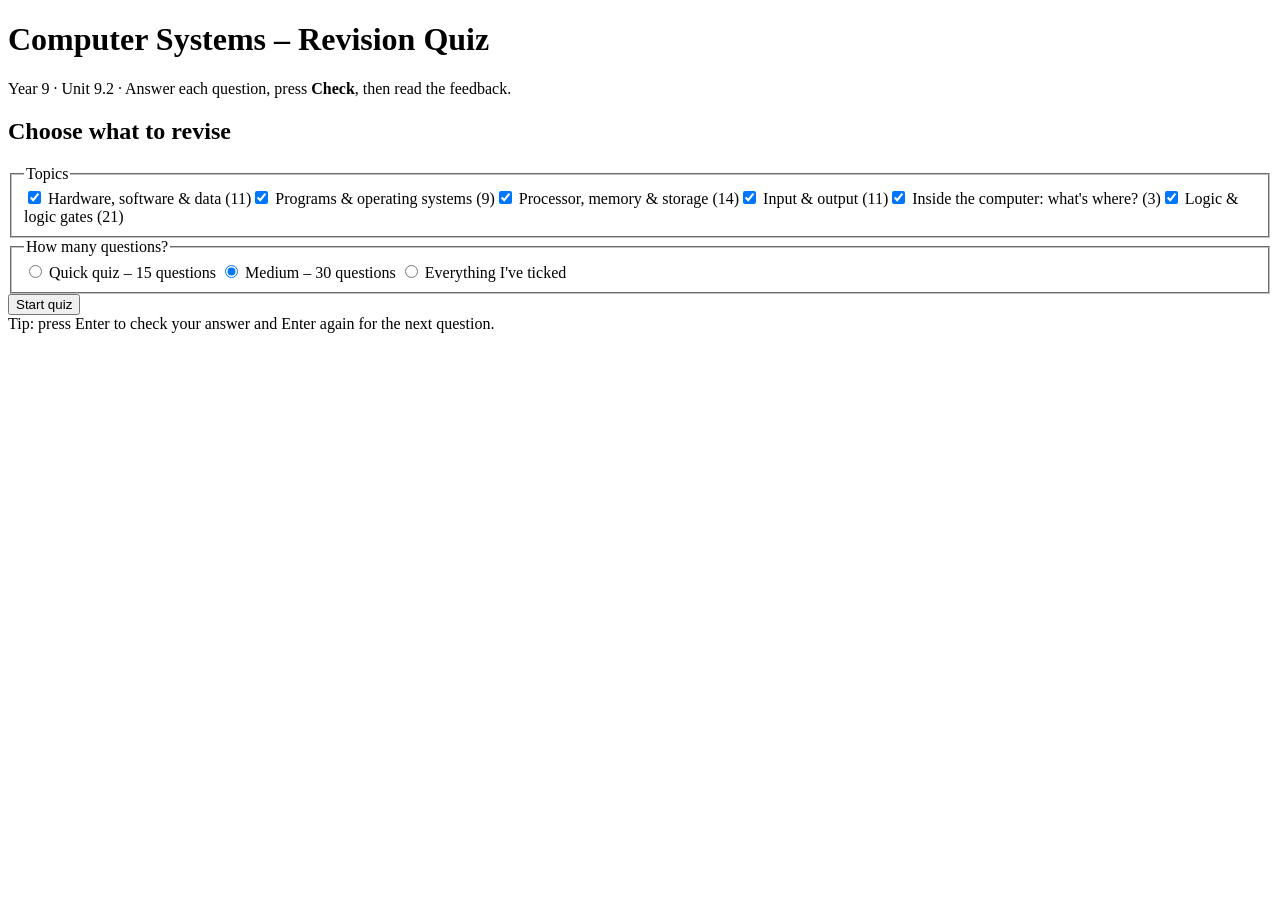
==== y9-computer-systems/index.html @ 69310414 "Move Y9 Computer Systems quiz into its own folder Move index.html and quiz.js into y9-computer-syste" ====
<!DOCTYPE html>
<html lang="en-GB">
<head>
<meta charset="utf-8">
<meta name="viewport" content="width=device-width, initial-scale=1">
<title>Computer Systems – Revision Quiz</title>
<link rel="stylesheet" href="quiz.css">
</head>
<body>
<main>
  <h1>Computer Systems – Revision Quiz</h1>
  <p class="sub">Year 9 · Unit 9.2 · Answer each question, press <b>Check</b>, then read the feedback.</p>
  <div id="app" aria-live="polite"></div>
  <footer>Tip: press Enter to check your answer and Enter again for the next question.</footer>
</main>

<script src="quiz.js"></script>
</body>
</html>
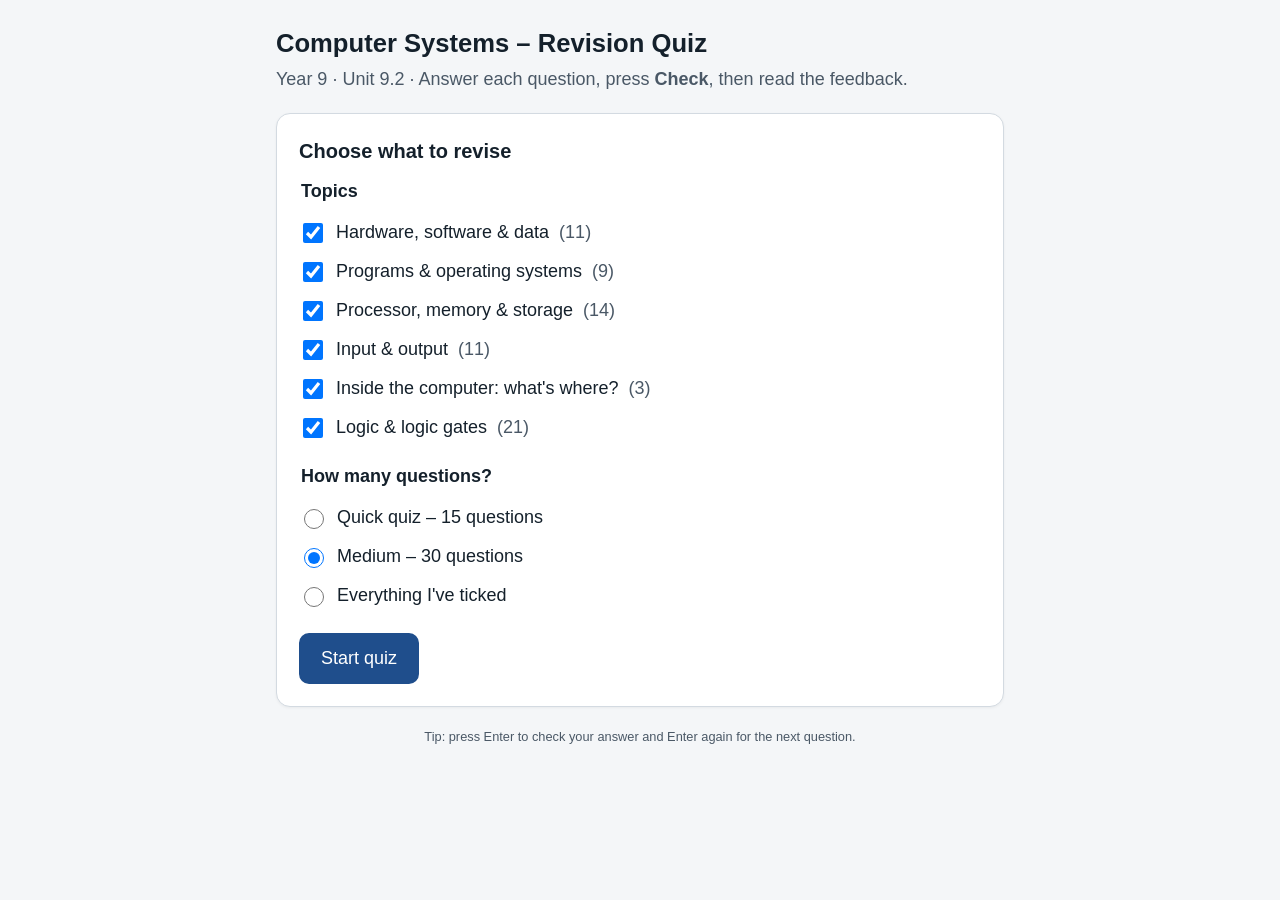
==== commit 6b93bb9c: "Point Y9 Computer Systems quiz at shared ../quiz.css Co-Authored-By: Claude Opus 5.5 <noreply@anthro" ====
--- a/y9-computer-systems/index.html
+++ b/y9-computer-systems/index.html
@@ -4,7 +4,7 @@
 <meta charset="utf-8">
 <meta name="viewport" content="width=device-width, initial-scale=1">
 <title>Computer Systems – Revision Quiz</title>
-<link rel="stylesheet" href="quiz.css">
+<link rel="stylesheet" href="../quiz.css">
 </head>
 <body>
 <main>
--- a/quiz.css
+++ b/quiz.css
@@ -0,0 +1,63 @@
+  :root{
+    --bg:#f4f6f8; --card:#ffffff; --ink:#14202b; --muted:#4a5866; --line:#d3dae1;
+    --accent:#1f4e8c; --accent-ink:#ffffff; --accent-soft:#e6eef8;
+    --ok:#1b6b3a; --ok-soft:#e5f4ea; --bad:#a3231a; --bad-soft:#fbe9e7; --part:#8a5a00; --part-soft:#fff3d6;
+    --focus:#f2b600;
+  }
+  *{box-sizing:border-box}
+  body{margin:0;background:var(--bg);color:var(--ink);font-family:"Segoe UI",Verdana,Arial,Helvetica,sans-serif;font-size:18px;line-height:1.5}
+  main{max-width:760px;margin:0 auto;padding:24px 16px 60px}
+  h1{font-size:1.6rem;margin:0 0 4px}
+  h2{font-size:1.25rem;margin:0 0 12px}
+  .sub{color:var(--muted);margin:0 0 20px}
+  .card{background:var(--card);border:1px solid var(--line);border-radius:14px;padding:22px;box-shadow:0 1px 3px rgba(0,0,0,.05)}
+  .btn{font:inherit;font-weight:500;border:2px solid var(--accent);background:var(--accent);color:var(--accent-ink);padding:10px 20px;border-radius:10px;cursor:pointer}
+  .btn.secondary{background:#fff;color:var(--accent)}
+  .btn:disabled{opacity:.45;cursor:not-allowed}
+  .btn:focus-visible,input:focus-visible,label.opt:focus-within{outline:3px solid var(--focus);outline-offset:2px}
+  .row{display:flex;gap:12px;flex-wrap:wrap;align-items:center;margin-top:18px}
+  fieldset{border:none;padding:0;margin:0 0 16px}
+  legend{font-weight:700;margin-bottom:8px}
+  .chk{display:flex;gap:10px;align-items:center;padding:6px 0}
+  .chk input{width:20px;height:20px}
+  .topbar{display:flex;justify-content:space-between;align-items:center;gap:12px;margin-bottom:10px;color:var(--muted);font-size:.9rem}
+  .tag{background:var(--accent-soft);color:var(--accent);padding:3px 10px;border-radius:99px;font-weight:500}
+  .bar{height:8px;background:var(--line);border-radius:99px;overflow:hidden;margin-bottom:18px}
+  .bar>div{height:100%;background:var(--accent);width:0;transition:width .3s}
+  .prompt{font-size:1.15rem;font-weight:500;margin:0 0 6px}
+  .hint{color:var(--muted);font-size:.9rem;margin:0 0 14px}
+  .opts{display:grid;gap:10px}
+  label.opt{display:flex;gap:12px;align-items:flex-start;border:2px solid var(--line);border-radius:10px;padding:10px 14px;cursor:pointer;background:#fff}
+  label.opt:hover{border-color:var(--accent)}
+  label.opt input{width:20px;height:20px;margin-top:3px;flex:none}
+  label.opt .mark{margin-left:auto;font-weight:700;white-space:nowrap;font-size:.9rem}
+  label.opt.is-correct{border-color:var(--ok);background:var(--ok-soft)}
+  label.opt.is-wrong{border-color:var(--bad);background:var(--bad-soft)}
+  label.opt.is-missed{border-color:var(--ok);border-style:dashed}
+  .locked label.opt{cursor:default}
+  input[type=text]{font:inherit;width:100%;padding:10px 12px;border:2px solid var(--line);border-radius:10px}
+  input[type=text].ok{border-color:var(--ok);background:var(--ok-soft)}
+  input[type=text].bad{border-color:var(--bad);background:var(--bad-soft)}
+  .twobox{display:grid;gap:10px}
+  .twobox label{font-size:.9rem;color:var(--muted)}
+  .fb{margin-top:18px;border-radius:10px;padding:14px 16px;border-left:6px solid}
+  .fb.ok{background:var(--ok-soft);border-color:var(--ok)}
+  .fb.bad{background:var(--bad-soft);border-color:var(--bad)}
+  .fb.part{background:var(--part-soft);border-color:var(--part)}
+  .fb strong.v{display:block;font-size:1.05rem;margin-bottom:4px}
+  .fb.ok strong.v{color:var(--ok)} .fb.bad strong.v{color:var(--bad)} .fb.part strong.v{color:var(--part)}
+  .fb p{margin:6px 0 0}
+  .figure{margin:4px 0 16px;display:flex;justify-content:center}
+  .figure svg{max-width:100%;height:auto}
+  .score-big{font-size:2.6rem;font-weight:700;margin:4px 0}
+  table{border-collapse:collapse;width:100%;margin-top:12px;font-size:.95rem}
+  th,td{text-align:left;padding:8px 10px;border-bottom:1px solid var(--line)}
+  th{color:var(--muted);font-weight:500}
+  .review li{margin-bottom:8px}
+  .sr{position:absolute;left:-9999px}
+  footer{color:var(--muted);font-size:.8rem;margin-top:20px;text-align:center}
+  .muted{color:var(--muted)}
+  .scene{background:var(--accent-soft);padding:10px 14px;border-radius:10px;margin:0 0 12px}
+  .note{color:var(--bad);font-weight:500;margin-top:14px}
+  .m0{margin:0}
+  .mt{margin-top:22px}
